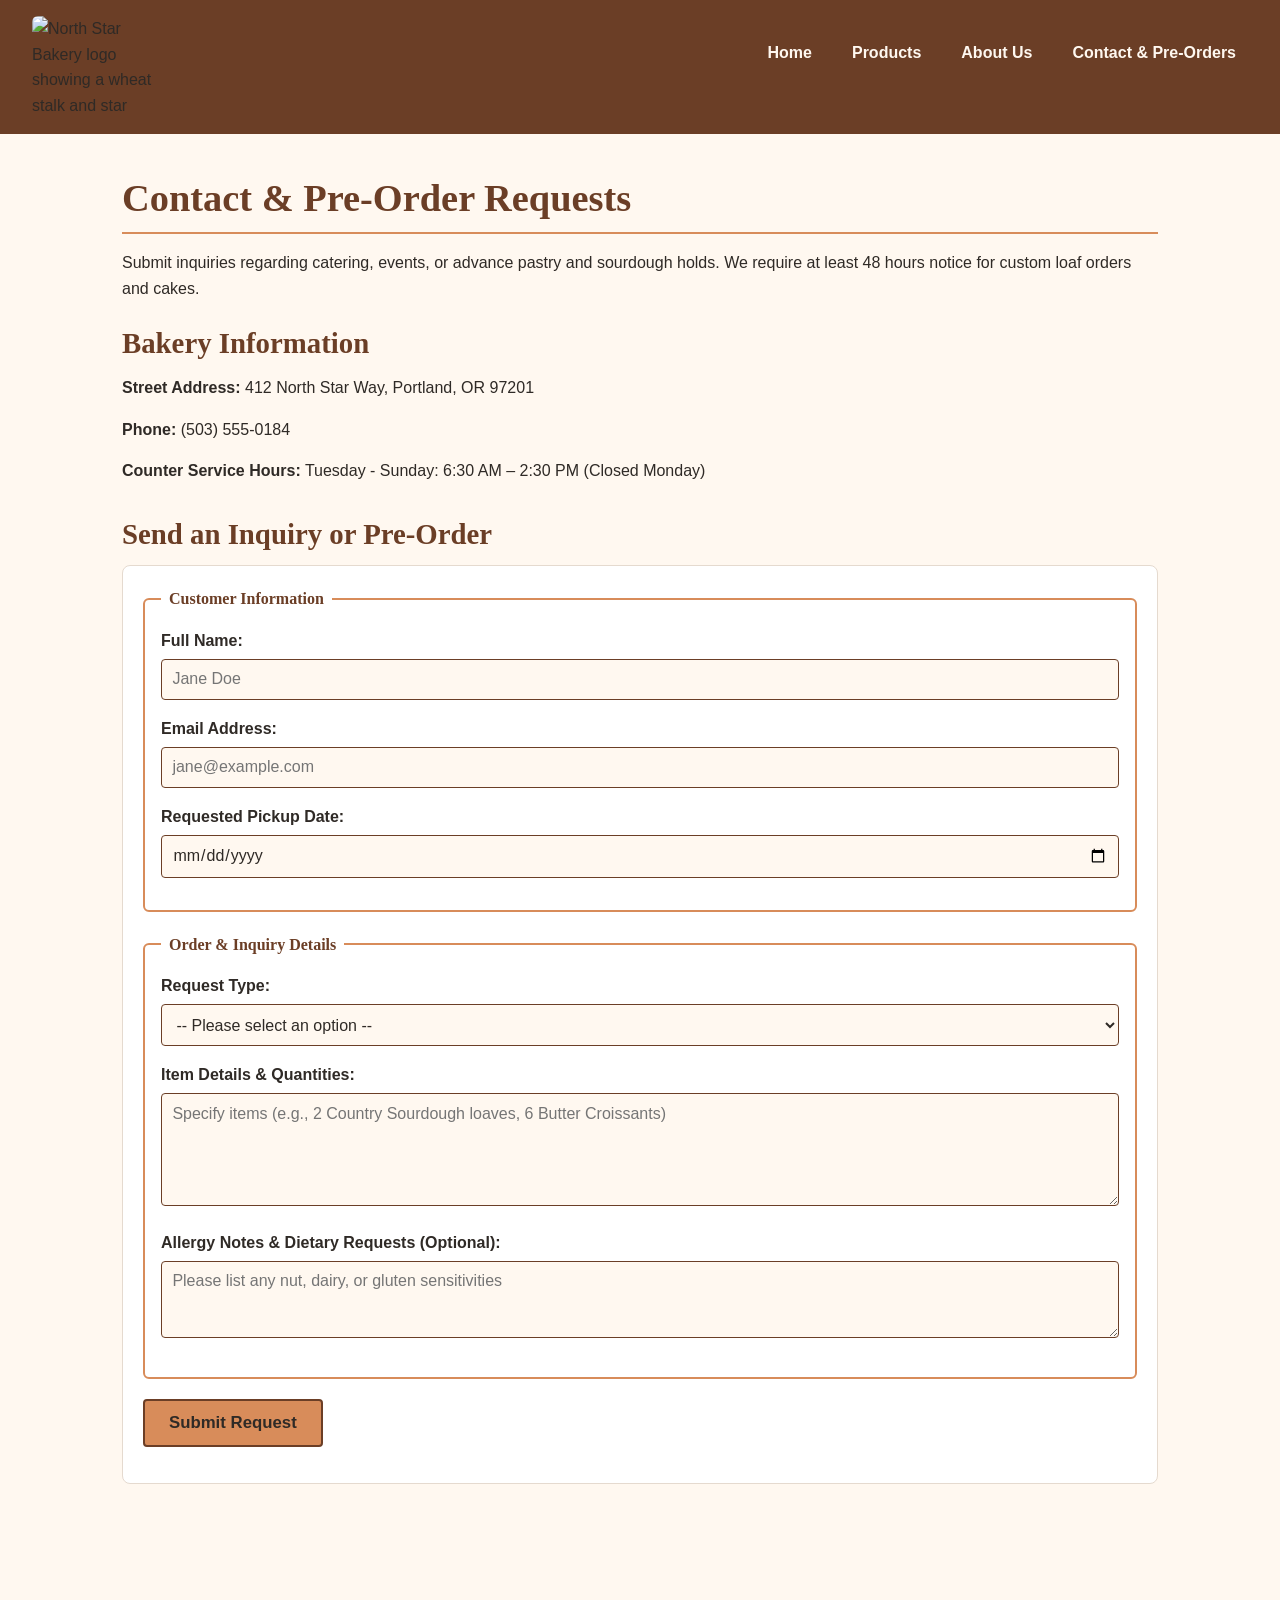
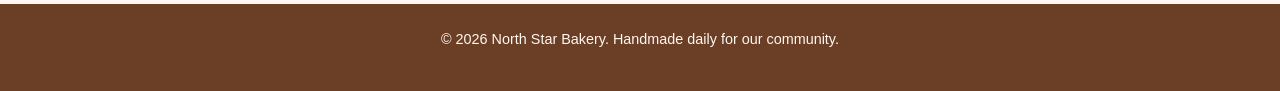
==== contact.html @ 211990a9 "Add complete website files and assets." ====
<!DOCTYPE html>
<html lang="en">
<head>
  <meta charset="UTF-8">
  <meta name="viewport" content="width=device-width, initial-scale=1.0">
  <title>Contact & Pre-Orders | North Star Bakery</title>
  <link rel="stylesheet" href="styles.css">
</head>
<body>
  <header>
    <img src="bakery-logo.png" alt="North Star Bakery logo showing a wheat stalk and star">
    <nav>
      <ul>
        <li><a href="index.html">Home</a></li>
        <li><a href="products.html">Products</a></li>
        <li><a href="about.html">About Us</a></li>
        <li><a href="contact.html">Contact & Pre-Orders</a></li>
      </ul>
    </nav>
  </header>

  <main>
    <h1>Contact & Pre-Order Requests</h1>
    <p>Submit inquiries regarding catering, events, or advance pastry and sourdough holds. We require at least 48 hours notice for custom loaf orders and cakes.</p>

    <section>
      <h2>Bakery Information</h2>
      <p><strong>Street Address:</strong> 412 North Star Way, Portland, OR 97201</p>
      <p><strong>Phone:</strong> (503) 555-0184</p>
      <p><strong>Counter Service Hours:</strong> Tuesday - Sunday: 6:30 AM – 2:30 PM (Closed Monday)</p>
    </section>

    <section>
      <h2>Send an Inquiry or Pre-Order</h2>
      <form action="contact.html" method="post">
        <fieldset>
          <legend>Customer Information</legend>
          
          <p>
            <label for="full-name">Full Name:</label>
            <input type="text" id="full-name" name="full_name" required placeholder="Jane Doe">
          </p>

          <p>
            <label for="email-address">Email Address:</label>
            <input type="email" id="email-address" name="email" required placeholder="jane@example.com">
          </p>

          <p>
            <label for="pickup-date">Requested Pickup Date:</label>
            <input type="date" id="pickup-date" name="pickup_date" required>
          </p>
        </fieldset>

        <fieldset>
          <legend>Order & Inquiry Details</legend>

          <p>
            <label for="request-type">Request Type:</label>
            <select id="request-type" name="request_type" required>
              <option value="">-- Please select an option --</option>
              <option value="pre-order">Pre-Order Baked Goods</option>
              <option value="general-inquiry">General Question</option>
              <option value="event-catering">Event or Catering Inquiry</option>
            </select>
          </p>

          <p>
            <label for="item-details">Item Details & Quantities:</label>
            <textarea id="item-details" name="item_details" rows="5" cols="40" required placeholder="Specify items (e.g., 2 Country Sourdough loaves, 6 Butter Croissants)"></textarea>
          </p>

          <p>
            <label for="allergy-notes">Allergy Notes & Dietary Requests (Optional):</label>
            <textarea id="allergy-notes" name="allergy_notes" rows="3" cols="40" placeholder="Please list any nut, dairy, or gluten sensitivities"></textarea>
          </p>
        </fieldset>

        <p>
          <button type="submit">Submit Request</button>
        </p>
      </form>
    </section>
  </main>

  <footer>
    <p>&copy; 2026 North Star Bakery. Handmade daily for our community.</p>
  </footer>
</body>
</html>
---- styles.css ----
/* ==========================================================================
   North Star Bakery - Global Stylesheet (Mobile-First)
   Color Palette:
     - Cream (#FFF8F0): Page background & high-contrast text on dark backgrounds
     - Earth Brown (#6B3E26): Brand headers, borders, and footer
     - Terracotta Peach (#D88C5A): Accent lines, button states, active elements
     - Deep Charcoal (#2F2A26): High-legibility body text
   Typography:
     - Headings: Georgia, 'Times New Roman', serif
     - Body & Forms: 'Segoe UI', Tahoma, Geneva, Verdana, sans-serif
   ========================================================================== */

/* Universal Box Sizing & Reset */
* {
  box-sizing: border-box;
  margin: 0;
  padding: 0;
}

body {
  font-family: 'Segoe UI', Tahoma, Geneva, Verdana, sans-serif;
  font-size: 1rem;
  line-height: 1.6;
  color: #2F2A26;
  background-color: #FFF8F0;
}

/* Header & Mobile-First Navigation */
header {
  background-color: #6B3E26;
  padding: 1rem;
  display: flex;
  flex-direction: column;
  align-items: center;
  gap: 1rem;
}

header img {
  max-width: 140px;
  height: auto;
  display: block;
}

nav {
  width: 100%;
}

nav ul {
  list-style: none;
  display: flex;
  flex-direction: column;
  width: 100%;
  gap: 0.5rem;
}

nav a {
  display: block;
  text-align: center;
  text-decoration: none;
  color: #FFF8F0;
  background-color: #532F1D;
  padding: 0.75rem 1rem;
  border-radius: 4px;
  font-weight: 600;
}

nav a:hover,
nav a:focus {
  background-color: #D88C5A;
  color: #2F2A26;
}

/* Main Content Container */
main {
  padding: 1.5rem 1rem;
  max-width: 1100px;
  margin: 0 auto;
}

/* Headings & Text Hierarchy */
h1, h2 {
  font-family: Georgia, 'Times New Roman', serif;
  color: #6B3E26;
  line-height: 1.3;
}

h1 {
  font-size: 1.85rem;
  margin-bottom: 1rem;
  border-bottom: 2px solid #D88C5A;
  padding-bottom: 0.5rem;
}

h2 {
  font-size: 1.45rem;
  margin-top: 1.5rem;
  margin-bottom: 0.75rem;
}

p {
  margin-bottom: 1rem;
}

ul {
  margin-left: 1.25rem;
  margin-bottom: 1.25rem;
}

li {
  margin-bottom: 0.5rem;
}

/* Media, Figure & Video Styling */
img, video {
  max-width: 100%;
  height: auto;
  display: block;
  border-radius: 6px;
}

figure {
  margin: 1.5rem 0;
  background-color: #FFFFFF;
  padding: 0.75rem;
  border: 1px solid #E5DACF;
  border-radius: 6px;
}

figcaption {
  font-size: 0.9rem;
  font-style: italic;
  color: #6B3E26;
  margin-top: 0.5rem;
  text-align: center;
}

/* Content Sections */
section {
  margin-bottom: 2rem;
}

/* Form Styles */
form {
  background-color: #FFFFFF;
  padding: 1.25rem;
  border-radius: 8px;
  border: 1px solid #E5DACF;
}

fieldset {
  border: 2px solid #D88C5A;
  border-radius: 6px;
  padding: 1rem;
  margin-bottom: 1.25rem;
}

legend {
  font-family: Georgia, serif;
  font-weight: bold;
  color: #6B3E26;
  padding: 0 0.5rem;
}

label {
  display: block;
  font-weight: 600;
  margin-bottom: 0.35rem;
  color: #2F2A26;
}

input[type="text"],
input[type="email"],
input[type="date"],
select,
textarea {
  width: 100%;
  padding: 0.65rem;
  border: 1px solid #6B3E26;
  border-radius: 4px;
  font-family: inherit;
  font-size: 1rem;
  background-color: #FFF8F0;
  color: #2F2A26;
}

input:focus,
select:focus,
textarea:focus {
  outline: 2px solid #D88C5A;
  background-color: #FFFFFF;
}

button[type="submit"] {
  display: inline-block;
  background-color: #D88C5A;
  color: #2F2A26;
  font-family: 'Segoe UI', Tahoma, sans-serif;
  font-size: 1.05rem;
  font-weight: 700;
  padding: 0.75rem 1.5rem;
  border: 2px solid #6B3E26;
  border-radius: 4px;
  cursor: pointer;
  transition: background-color 0.2s ease;
}

button[type="submit"]:hover,
button[type="submit"]:focus {
  background-color: #6B3E26;
  color: #FFF8F0;
}

/* Footer Styling */
footer {
  background-color: #6B3E26;
  color: #FFF8F0;
  text-align: center;
  padding: 1.5rem 1rem;
  margin-top: 3rem;
  font-size: 0.9rem;
}

/* ==========================================================================
   Responsive Tablet & Desktop Breakpoint (min-width: 768px)
   ========================================================================== */
@media (min-width: 768px) {
  header {
    flex-direction: row;
    justify-content: space-between;
    padding: 1rem 2rem;
  }

  nav {
    width: auto;
  }

  nav ul {
    flex-direction: row;
    gap: 1rem;
  }

  nav a {
    background-color: transparent;
    padding: 0.5rem 0.75rem;
  }

  nav a:hover,
  nav a:focus {
    background-color: #D88C5A;
    color: #2F2A26;
  }

  main {
    padding: 2.5rem 2rem;
  }

  h1 {
    font-size: 2.4rem;
  }

  h2 {
    font-size: 1.8rem;
  }
}
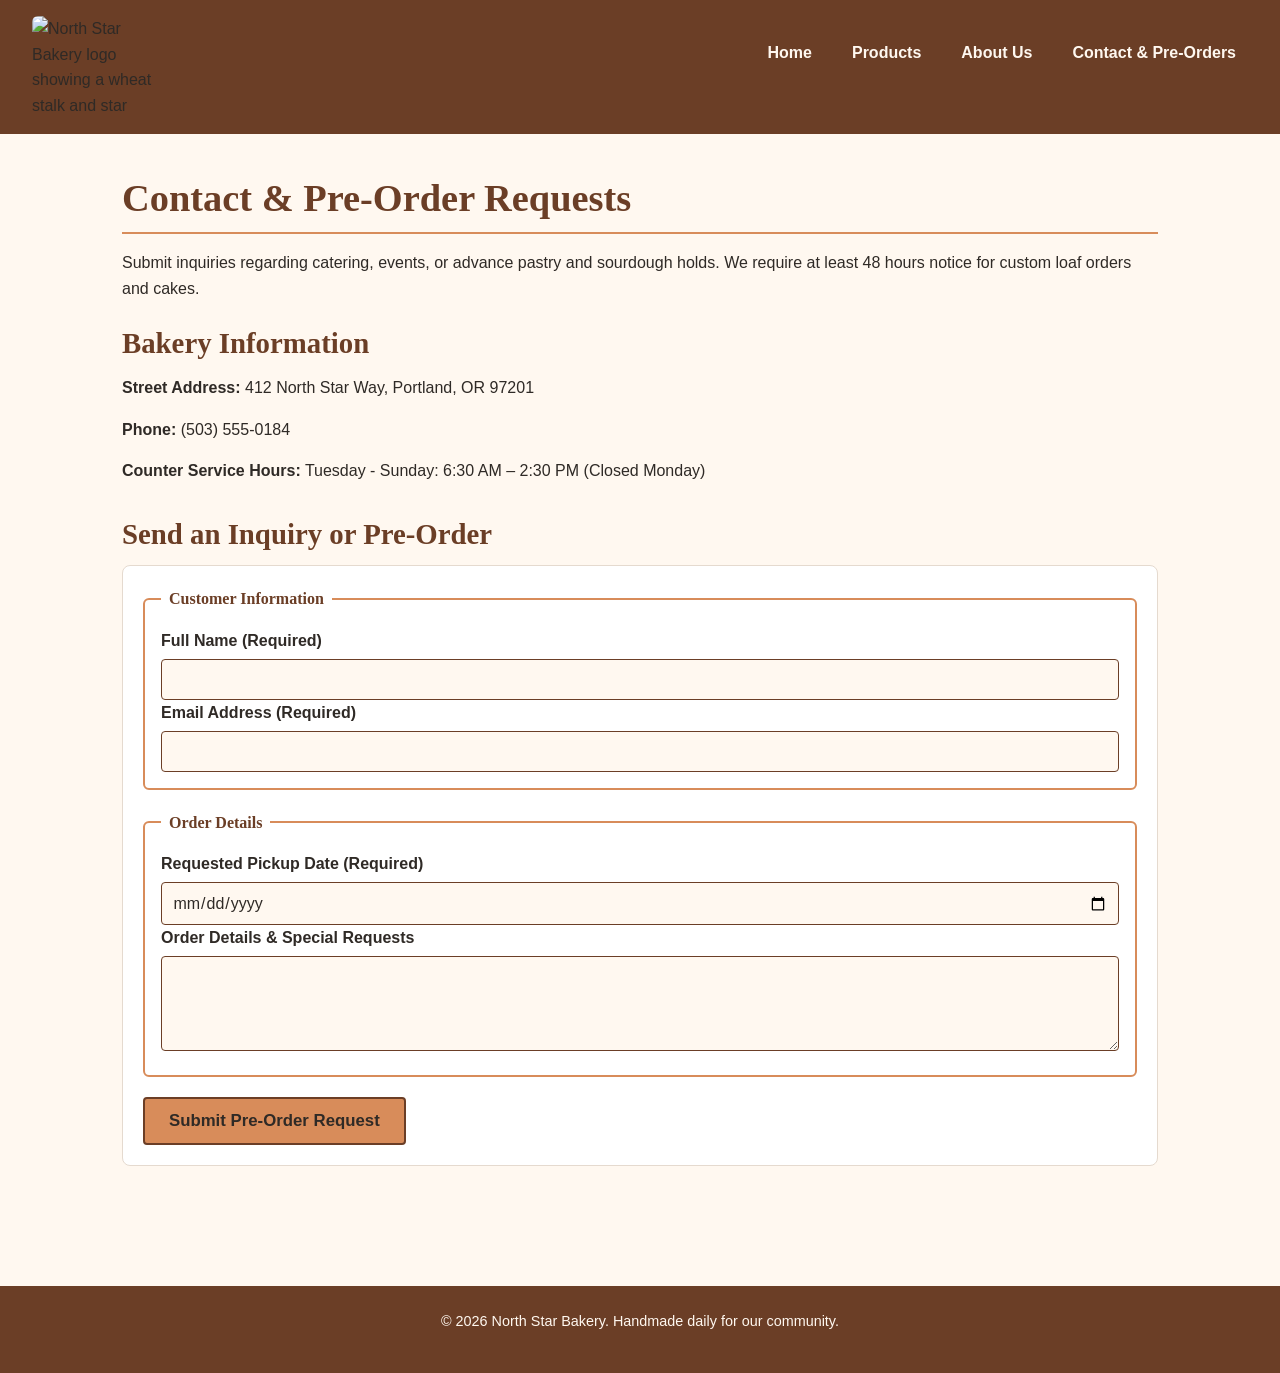
==== commit 0c4d80a2: "Add form validation and inline error handling to contact form" ====
--- a/contact.html
+++ b/contact.html
@@ -32,59 +32,43 @@
 
     <section>
       <h2>Send an Inquiry or Pre-Order</h2>
-      <form action="contact.html" method="post">
-        <fieldset>
-          <legend>Customer Information</legend>
-          
-          <p>
-            <label for="full-name">Full Name:</label>
-            <input type="text" id="full-name" name="full_name" required placeholder="Jane Doe">
-          </p>
+<form id="bakery-form" action="#" method="get" novalidate>
+  <fieldset>
+    <legend>Customer Information</legend>
 
-          <p>
-            <label for="email-address">Email Address:</label>
-            <input type="email" id="email-address" name="email" required placeholder="jane@example.com">
-          </p>
+    <div class="form-group">
+      <label for="full-name">Full Name (Required)</label>
+      <input type="text" id="full-name" name="full_name">
+    </div>
 
-          <p>
-            <label for="pickup-date">Requested Pickup Date:</label>
-            <input type="date" id="pickup-date" name="pickup_date" required>
-          </p>
-        </fieldset>
+    <div class="form-group">
+      <label for="email-address">Email Address (Required)</label>
+      <input type="email" id="email-address" name="email_address">
+    </div>
+  </fieldset>
 
-        <fieldset>
-          <legend>Order & Inquiry Details</legend>
+  <fieldset>
+    <legend>Order Details</legend>
 
-          <p>
-            <label for="request-type">Request Type:</label>
-            <select id="request-type" name="request_type" required>
-              <option value="">-- Please select an option --</option>
-              <option value="pre-order">Pre-Order Baked Goods</option>
-              <option value="general-inquiry">General Question</option>
-              <option value="event-catering">Event or Catering Inquiry</option>
-            </select>
-          </p>
+    <div class="form-group">
+      <label for="pickup-date">Requested Pickup Date (Required)</label>
+      <input type="date" id="pickup-date" name="pickup_date">
+    </div>
 
-          <p>
-            <label for="item-details">Item Details & Quantities:</label>
-            <textarea id="item-details" name="item_details" rows="5" cols="40" required placeholder="Specify items (e.g., 2 Country Sourdough loaves, 6 Butter Croissants)"></textarea>
-          </p>
+    <div class="form-group">
+      <label for="item-details">Order Details & Special Requests</label>
+      <textarea id="item-details" name="item_details" rows="4"></textarea>
+    </div>
+  </fieldset>
 
-          <p>
-            <label for="allergy-notes">Allergy Notes & Dietary Requests (Optional):</label>
-            <textarea id="allergy-notes" name="allergy_notes" rows="3" cols="40" placeholder="Please list any nut, dairy, or gluten sensitivities"></textarea>
-          </p>
-        </fieldset>
-
-        <p>
-          <button type="submit">Submit Request</button>
-        </p>
-      </form>
+  <button type="submit">Submit Pre-Order Request</button>
+</form>
     </section>
   </main>
 
   <footer>
     <p>&copy; 2026 North Star Bakery. Handmade daily for our community.</p>
   </footer>
+<script src="script.js"></script>
 </body>
 </html>
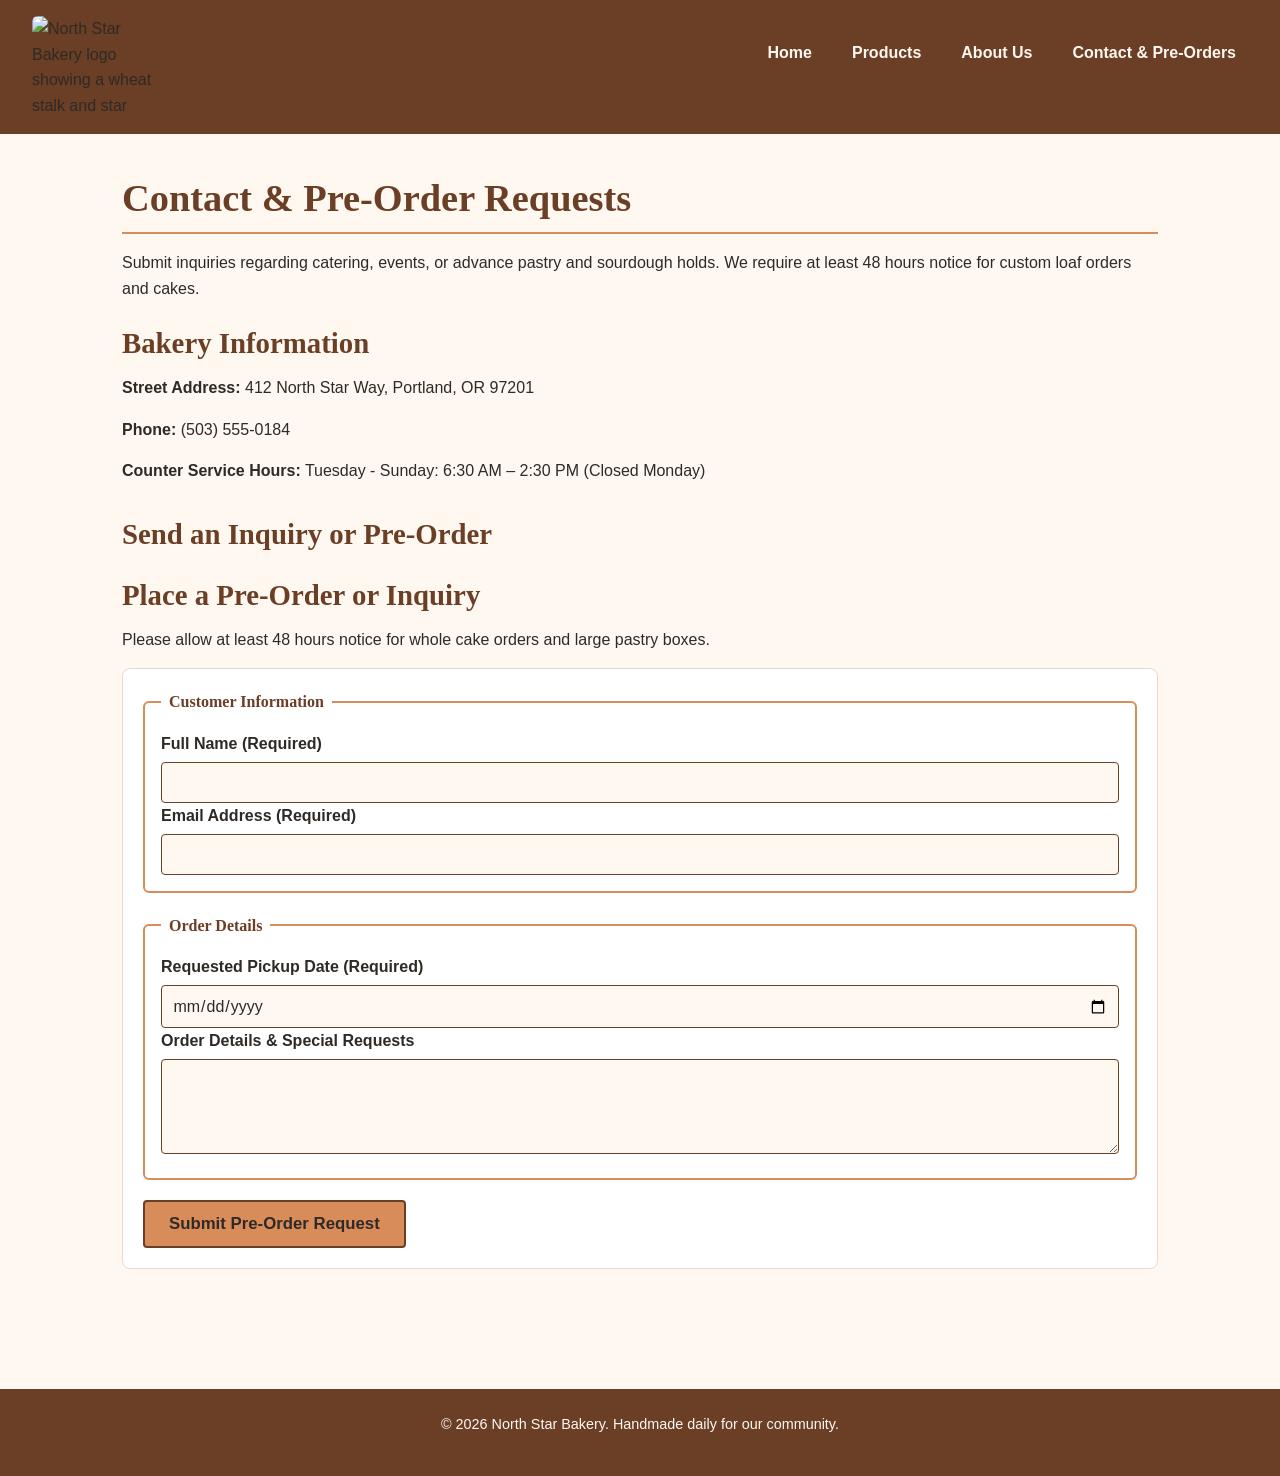
==== commit 354840e1: "add scripts and favorites" ====
--- a/contact.html
+++ b/contact.html
@@ -32,37 +32,41 @@
 
     <section>
       <h2>Send an Inquiry or Pre-Order</h2>
-<form id="bakery-form" action="#" method="get" novalidate>
-  <fieldset>
-    <legend>Customer Information</legend>
+<section>
+      <h2>Place a Pre-Order or Inquiry</h2>
+      <p>Please allow at least 48 hours notice for whole cake orders and large pastry boxes.</p>
 
-    <div class="form-group">
-      <label for="full-name">Full Name (Required)</label>
-      <input type="text" id="full-name" name="full_name">
-    </div>
+      <form id="bakery-form" action="javascript:void(0);" novalidate>
+        <fieldset>
+          <legend>Customer Information</legend>
 
-    <div class="form-group">
-      <label for="email-address">Email Address (Required)</label>
-      <input type="email" id="email-address" name="email_address">
-    </div>
-  </fieldset>
+          <div class="form-group">
+            <label for="full-name">Full Name (Required)</label>
+            <input type="text" id="full-name" name="full_name">
+          </div>
 
-  <fieldset>
-    <legend>Order Details</legend>
+          <div class="form-group">
+            <label for="email-address">Email Address (Required)</label>
+            <input type="email" id="email-address" name="email_address">
+          </div>
+        </fieldset>
 
-    <div class="form-group">
-      <label for="pickup-date">Requested Pickup Date (Required)</label>
-      <input type="date" id="pickup-date" name="pickup_date">
-    </div>
+        <fieldset>
+          <legend>Order Details</legend>
 
-    <div class="form-group">
-      <label for="item-details">Order Details & Special Requests</label>
-      <textarea id="item-details" name="item_details" rows="4"></textarea>
-    </div>
-  </fieldset>
+          <div class="form-group">
+            <label for="pickup-date">Requested Pickup Date (Required)</label>
+            <input type="date" id="pickup-date" name="pickup_date">
+          </div>
 
-  <button type="submit">Submit Pre-Order Request</button>
-</form>
+          <div class="form-group">
+            <label for="item-details">Order Details & Special Requests</label>
+            <textarea id="item-details" name="item_details" rows="4"></textarea>
+          </div>
+        </fieldset>
+
+        <button type="submit" id="submit-btn">Submit Pre-Order Request</button>
+      </form>
     </section>
   </main>
 
